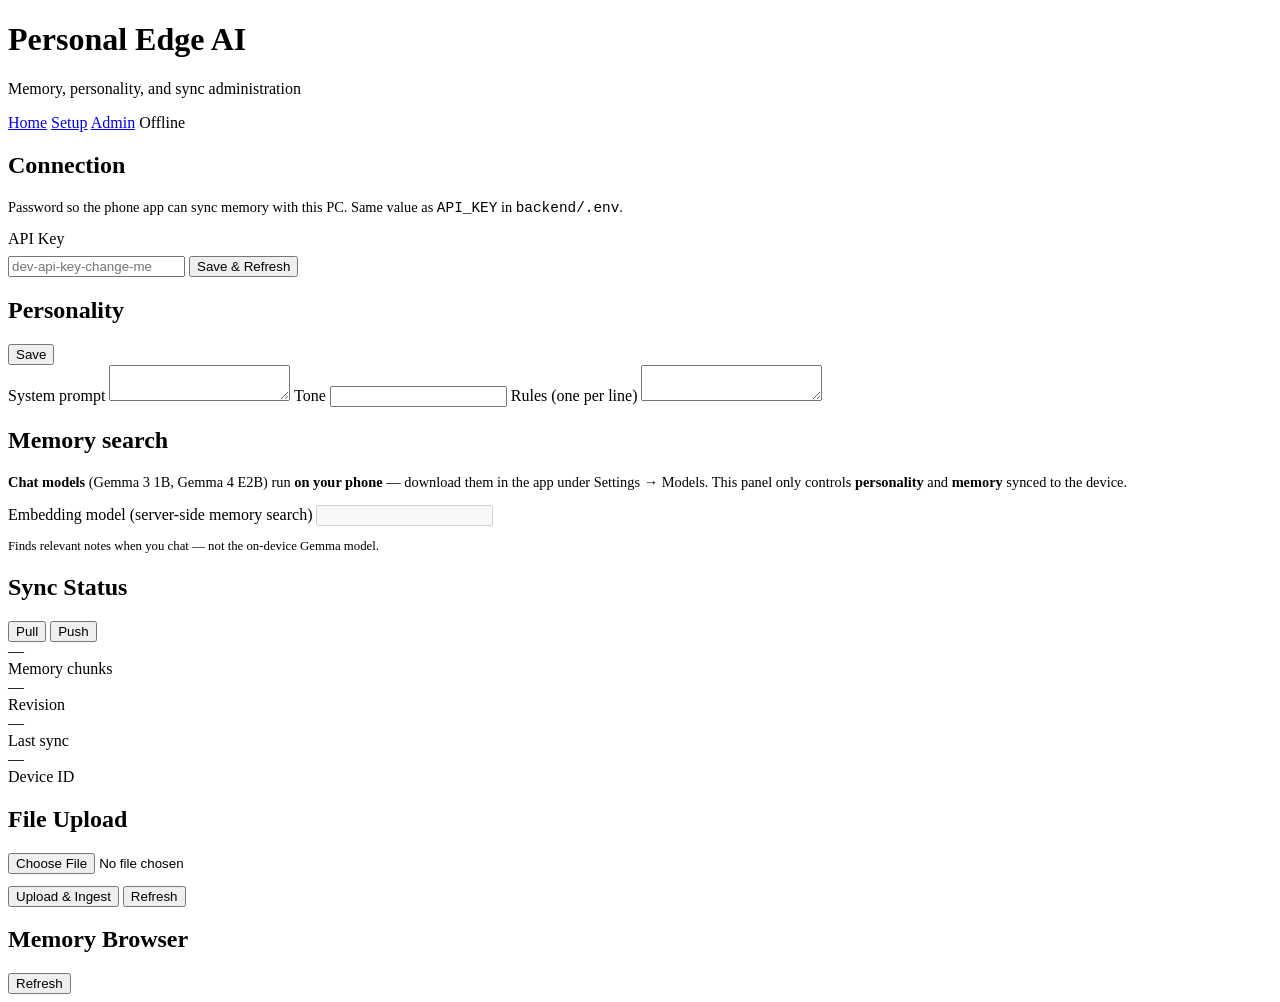
==== backend/web/admin.html @ 68408ad3 "Initial commit: Personal Edge AI backend and Android app" ====
<!DOCTYPE html>
<html lang="en">
<head>
  <meta charset="UTF-8" />
  <meta name="viewport" content="width=device-width, initial-scale=1.0" />
  <title>Personal Edge AI — Admin</title>
  <link rel="stylesheet" href="/static/styles.css" />
</head>
<body>
  <header>
    <div>
      <h1>Personal Edge AI</h1>
      <p>Memory, personality, and sync administration</p>
    </div>
    <nav class="site-nav">
      <a href="/">Home</a>
      <a href="/setup">Setup</a>
      <a href="/admin" class="active">Admin</a>
      <span class="badge" id="healthBadge">Checking health…</span>
    </nav>
  </header>

  <main>
    <section class="card full">
      <div class="card-header"><h2>Connection</h2></div>
      <div class="card-body">
        <p style="margin-top: 0; color: var(--muted); font-size: 0.9rem;">
          Password so the phone app can sync memory with this PC. Same value as
          <code>API_KEY</code> in <code>backend/.env</code>.
        </p>
        <label for="apiKey">API Key</label>
        <p class="mono" id="apiKeyDefault" style="margin: 0 0 8px; color: var(--accent); font-size: 0.85rem;"></p>
        <div class="row">
          <input type="password" id="apiKey" placeholder="dev-api-key-change-me" style="flex:1; margin-bottom:0;" />
          <button type="button" id="saveKeyBtn">Save & Refresh</button>
        </div>
      </div>
    </section>

    <div class="grid">
      <section class="card">
        <div class="card-header">
          <h2>Personality</h2>
          <button type="button" id="savePersonalityBtn">Save</button>
        </div>
        <div class="card-body">
          <label for="systemPrompt">System prompt</label>
          <textarea id="systemPrompt"></textarea>
          <label for="tone">Tone</label>
          <input type="text" id="tone" />
          <label for="rules">Rules (one per line)</label>
          <textarea id="rules"></textarea>
        </div>
      </section>

      <section class="card">
        <div class="card-header">
          <h2>Memory search</h2>
        </div>
        <div class="card-body">
          <p style="margin-top: 0; color: var(--muted); font-size: 0.9rem;">
            <strong>Chat models</strong> (Gemma 3 1B, Gemma 4 E2B) run <strong>on your phone</strong> —
            download them in the app under Settings → Models. This panel only controls
            <strong>personality</strong> and <strong>memory</strong> synced to the device.
          </p>
          <label for="embeddingModel">Embedding model (server-side memory search)</label>
          <input type="text" id="embeddingModel" disabled />
          <p style="color: var(--muted); font-size: 0.8rem; margin-bottom: 0;">
            Finds relevant notes when you chat — not the on-device Gemma model.
          </p>
        </div>
      </section>
    </div>

    <section class="card full">
      <div class="card-header">
        <h2>Sync Status</h2>
        <div class="row">
          <button type="button" class="secondary" id="pullSyncBtn">Pull</button>
          <button type="button" id="pushSyncBtn">Push</button>
        </div>
      </div>
      <div class="card-body">
        <div class="stats">
          <div class="stat"><div class="value" id="memoryCount">—</div><div class="label">Memory chunks</div></div>
          <div class="stat"><div class="value" id="syncRevision">—</div><div class="label">Revision</div></div>
          <div class="stat"><div class="value" id="lastSync">—</div><div class="label">Last sync</div></div>
          <div class="stat"><div class="value" id="deviceId">—</div><div class="label">Device ID</div></div>
        </div>
      </div>
    </section>

    <div class="grid">
      <section class="card">
        <div class="card-header"><h2>File Upload</h2></div>
        <div class="card-body">
          <input type="file" id="fileInput" accept=".pdf,.txt,.md,.markdown" />
          <div class="row" style="margin-top: 12px;">
            <button type="button" id="uploadBtn">Upload & Ingest</button>
            <button type="button" class="secondary" id="refreshFilesBtn">Refresh</button>
          </div>
          <div class="list" id="filesList" style="margin-top: 16px;"></div>
        </div>
      </section>

      <section class="card">
        <div class="card-header">
          <h2>Memory Browser</h2>
          <button type="button" class="secondary" id="refreshMemoriesBtn">Refresh</button>
        </div>
        <div class="card-body">
          <div class="list" id="memoriesList"></div>
        </div>
      </section>
    </div>
  </main>

  <div class="toast" id="toast"></div>

  <script>
    const STORAGE_KEY = "personal-edge-ai-api-key";

    const els = {
      apiKey: document.getElementById("apiKey"),
      saveKeyBtn: document.getElementById("saveKeyBtn"),
      healthBadge: document.getElementById("healthBadge"),
      systemPrompt: document.getElementById("systemPrompt"),
      tone: document.getElementById("tone"),
      rules: document.getElementById("rules"),
      modelProvider: null,
      model: null,
      embeddingModel: document.getElementById("embeddingModel"),
      apiKeyDefault: document.getElementById("apiKeyDefault"),
      memoryCount: document.getElementById("memoryCount"),
      syncRevision: document.getElementById("syncRevision"),
      lastSync: document.getElementById("lastSync"),
      deviceId: document.getElementById("deviceId"),
      savePersonalityBtn: document.getElementById("savePersonalityBtn"),
      pullSyncBtn: document.getElementById("pullSyncBtn"),
      pushSyncBtn: document.getElementById("pushSyncBtn"),
      fileInput: document.getElementById("fileInput"),
      uploadBtn: document.getElementById("uploadBtn"),
      refreshFilesBtn: document.getElementById("refreshFilesBtn"),
      filesList: document.getElementById("filesList"),
      refreshMemoriesBtn: document.getElementById("refreshMemoriesBtn"),
      memoriesList: document.getElementById("memoriesList"),
      toast: document.getElementById("toast"),
    };

    function getApiKey() {
      return els.apiKey.value.trim() || localStorage.getItem(STORAGE_KEY) || "";
    }

    function showToast(message) {
      els.toast.textContent = message;
      els.toast.classList.add("show");
      setTimeout(() => els.toast.classList.remove("show"), 2600);
    }

    async function api(path, options = {}) {
      const headers = { ...(options.headers || {}) };
      const key = getApiKey();
      if (key) headers["X-API-Key"] = key;
      const response = await fetch(path, { ...options, headers });
      const data = await response.json().catch(() => ({}));
      if (!response.ok) throw new Error(data.detail || `Request failed (${response.status})`);
      return data;
    }

    function renderList(container, items, renderItem, emptyText) {
      container.innerHTML = "";
      if (!items.length) {
        container.innerHTML = `<div class="empty">${emptyText}</div>`;
        return;
      }
      for (const item of items) container.appendChild(renderItem(item));
    }

    async function loadHealth() {
      try {
        const data = await fetch("/health").then((r) => r.json());
        els.healthBadge.textContent = data.status === "ok" ? "Healthy" : "Unknown";
        els.healthBadge.className = "badge ok";
      } catch {
        els.healthBadge.textContent = "Offline";
        els.healthBadge.className = "badge err";
      }
    }

    async function loadConfig() {
      const config = await api("/v1/config");
      els.systemPrompt.value = config.system_prompt || "";
      els.tone.value = config.tone || "";
      els.rules.value = (config.rules || []).join("\n");
      els.embeddingModel.value = config.embedding_model || "";
      els.memoryCount.textContent = config.memory_count ?? 0;
      const sync = config.sync || {};
      els.syncRevision.textContent = sync.revision ?? 0;
      els.lastSync.textContent = sync.last_sync_at ? new Date(sync.last_sync_at).toLocaleString() : "Never";
      els.deviceId.textContent = (sync.device_id || "—").slice(0, 8) + "…";
    }

    async function saveConfig(patch) {
      await api("/v1/config", {
        method: "PUT",
        headers: { "Content-Type": "application/json" },
        body: JSON.stringify(patch),
      });
      await loadConfig();
      showToast("Configuration saved");
    }

    async function loadFiles() {
      const data = await api("/v1/files");
      renderList(els.filesList, data.files || [], (file) => {
        const item = document.createElement("div");
        item.className = "list-item";
        item.innerHTML = `<div class="meta"><span>${file.name}</span><span>${(file.size / 1024).toFixed(1)} KB</span></div>
          <div class="content">${file.modified_at ? new Date(file.modified_at).toLocaleString() : ""}</div>`;
        return item;
      }, "No files uploaded yet.");
    }

    async function loadMemories() {
      const data = await api("/v1/memory");
      renderList(els.memoriesList, data.memories || [], (memory) => {
        const item = document.createElement("div");
        item.className = "list-item";
        const kind = memory.metadata?.kind || "fact";
        const source = memory.metadata?.source || "unknown";
        item.innerHTML = `<div class="meta"><span>${kind} · ${source}</span>
          <button type="button" class="danger" data-id="${memory.id}">Delete</button></div>
          <div class="content">${memory.content || ""}</div>`;
        item.querySelector("button").addEventListener("click", async () => {
          await api(`/v1/memory/${encodeURIComponent(memory.id)}`, { method: "DELETE" });
          showToast("Memory deleted");
          await loadMemories();
          await loadConfig();
        });
        return item;
      }, "No memories stored yet.");
    }

    async function refreshAll() {
      await Promise.all([loadHealth(), loadConfig(), loadFiles(), loadMemories()]);
    }

    els.saveKeyBtn.addEventListener("click", async () => {
      localStorage.setItem(STORAGE_KEY, getApiKey());
      try { await refreshAll(); showToast("Connected"); } catch (err) { showToast(err.message); }
    });

    els.savePersonalityBtn.addEventListener("click", async () => {
      try {
        await saveConfig({
          system_prompt: els.systemPrompt.value,
          tone: els.tone.value,
          rules: els.rules.value.split("\n").map((r) => r.trim()).filter(Boolean),
        });
      } catch (err) { showToast(err.message); }
    });

    els.uploadBtn.addEventListener("click", async () => {
      const file = els.fileInput.files?.[0];
      if (!file) { showToast("Choose a file first"); return; }
      const form = new FormData();
      form.append("file", file);
      try {
        els.uploadBtn.disabled = true;
        await api("/v1/files/upload", { method: "POST", body: form });
        showToast("File uploaded and ingested");
        els.fileInput.value = "";
        await loadFiles();
        await loadMemories();
        await loadConfig();
      } catch (err) { showToast(err.message); }
      finally { els.uploadBtn.disabled = false; }
    });

    els.refreshFilesBtn.addEventListener("click", () => loadFiles().catch((e) => showToast(e.message)));
    els.refreshMemoriesBtn.addEventListener("click", () => loadMemories().catch((e) => showToast(e.message)));

    els.pullSyncBtn.addEventListener("click", async () => {
      try {
        const payload = await api("/v1/sync/export");
        await api("/v1/sync/merge", {
          method: "POST",
          headers: { "Content-Type": "application/json" },
          body: JSON.stringify({ memories: payload.memories, config: payload.config }),
        });
        await refreshAll();
        showToast("Sync pull complete");
      } catch (err) { showToast(err.message); }
    });

    els.pushSyncBtn.addEventListener("click", async () => {
      try {
        await api("/v1/sync/export");
        await refreshAll();
        showToast("Sync push exported");
      } catch (err) { showToast(err.message); }
    });

    els.apiKey.value = localStorage.getItem(STORAGE_KEY) || "";
    fetch("/v1/connection-hints").then((r) => r.json()).then((h) => {
      els.apiKeyDefault.textContent = `Default (dev): ${h.api_key_hint}`;
    }).catch(() => {});
    loadHealth();
    if (getApiKey()) refreshAll().catch((err) => showToast(err.message));
  </script>
</body>
</html>
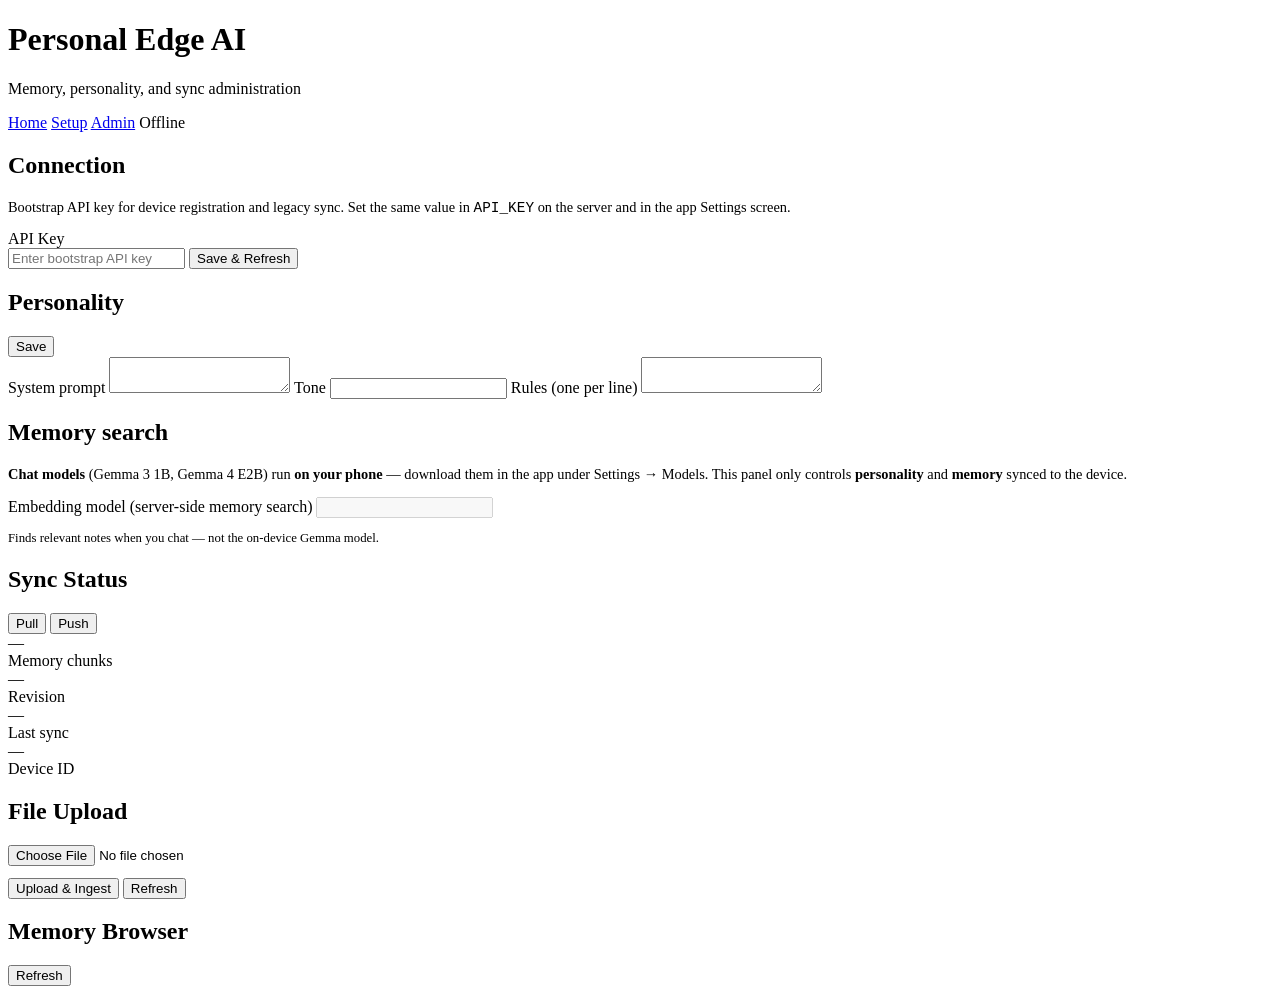
==== commit 868a1b9f: "fix: support Supabase secret keys and remove bootstrap leak Centralize PostgREST auth headers so sb_" ====
--- a/backend/web/admin.html
+++ b/backend/web/admin.html
@@ -25,13 +25,12 @@
       <div class="card-header"><h2>Connection</h2></div>
       <div class="card-body">
         <p style="margin-top: 0; color: var(--muted); font-size: 0.9rem;">
-          Password so the phone app can sync memory with this PC. Same value as
-          <code>API_KEY</code> in <code>backend/.env</code>.
+          Bootstrap API key for device registration and legacy sync. Set the same value in
+          <code>API_KEY</code> on the server and in the app Settings screen.
         </p>
         <label for="apiKey">API Key</label>
-        <p class="mono" id="apiKeyDefault" style="margin: 0 0 8px; color: var(--accent); font-size: 0.85rem;"></p>
         <div class="row">
-          <input type="password" id="apiKey" placeholder="dev-api-key-change-me" style="flex:1; margin-bottom:0;" />
+          <input type="password" id="apiKey" placeholder="Enter bootstrap API key" style="flex:1; margin-bottom:0;" />
           <button type="button" id="saveKeyBtn">Save & Refresh</button>
         </div>
       </div>
@@ -130,7 +129,6 @@
       modelProvider: null,
       model: null,
       embeddingModel: document.getElementById("embeddingModel"),
-      apiKeyDefault: document.getElementById("apiKeyDefault"),
       memoryCount: document.getElementById("memoryCount"),
       syncRevision: document.getElementById("syncRevision"),
       lastSync: document.getElementById("lastSync"),
@@ -302,9 +300,6 @@
     });
 
     els.apiKey.value = localStorage.getItem(STORAGE_KEY) || "";
-    fetch("/v1/connection-hints").then((r) => r.json()).then((h) => {
-      els.apiKeyDefault.textContent = `Default (dev): ${h.api_key_hint}`;
-    }).catch(() => {});
     loadHealth();
     if (getApiKey()) refreshAll().catch((err) => showToast(err.message));
   </script>
